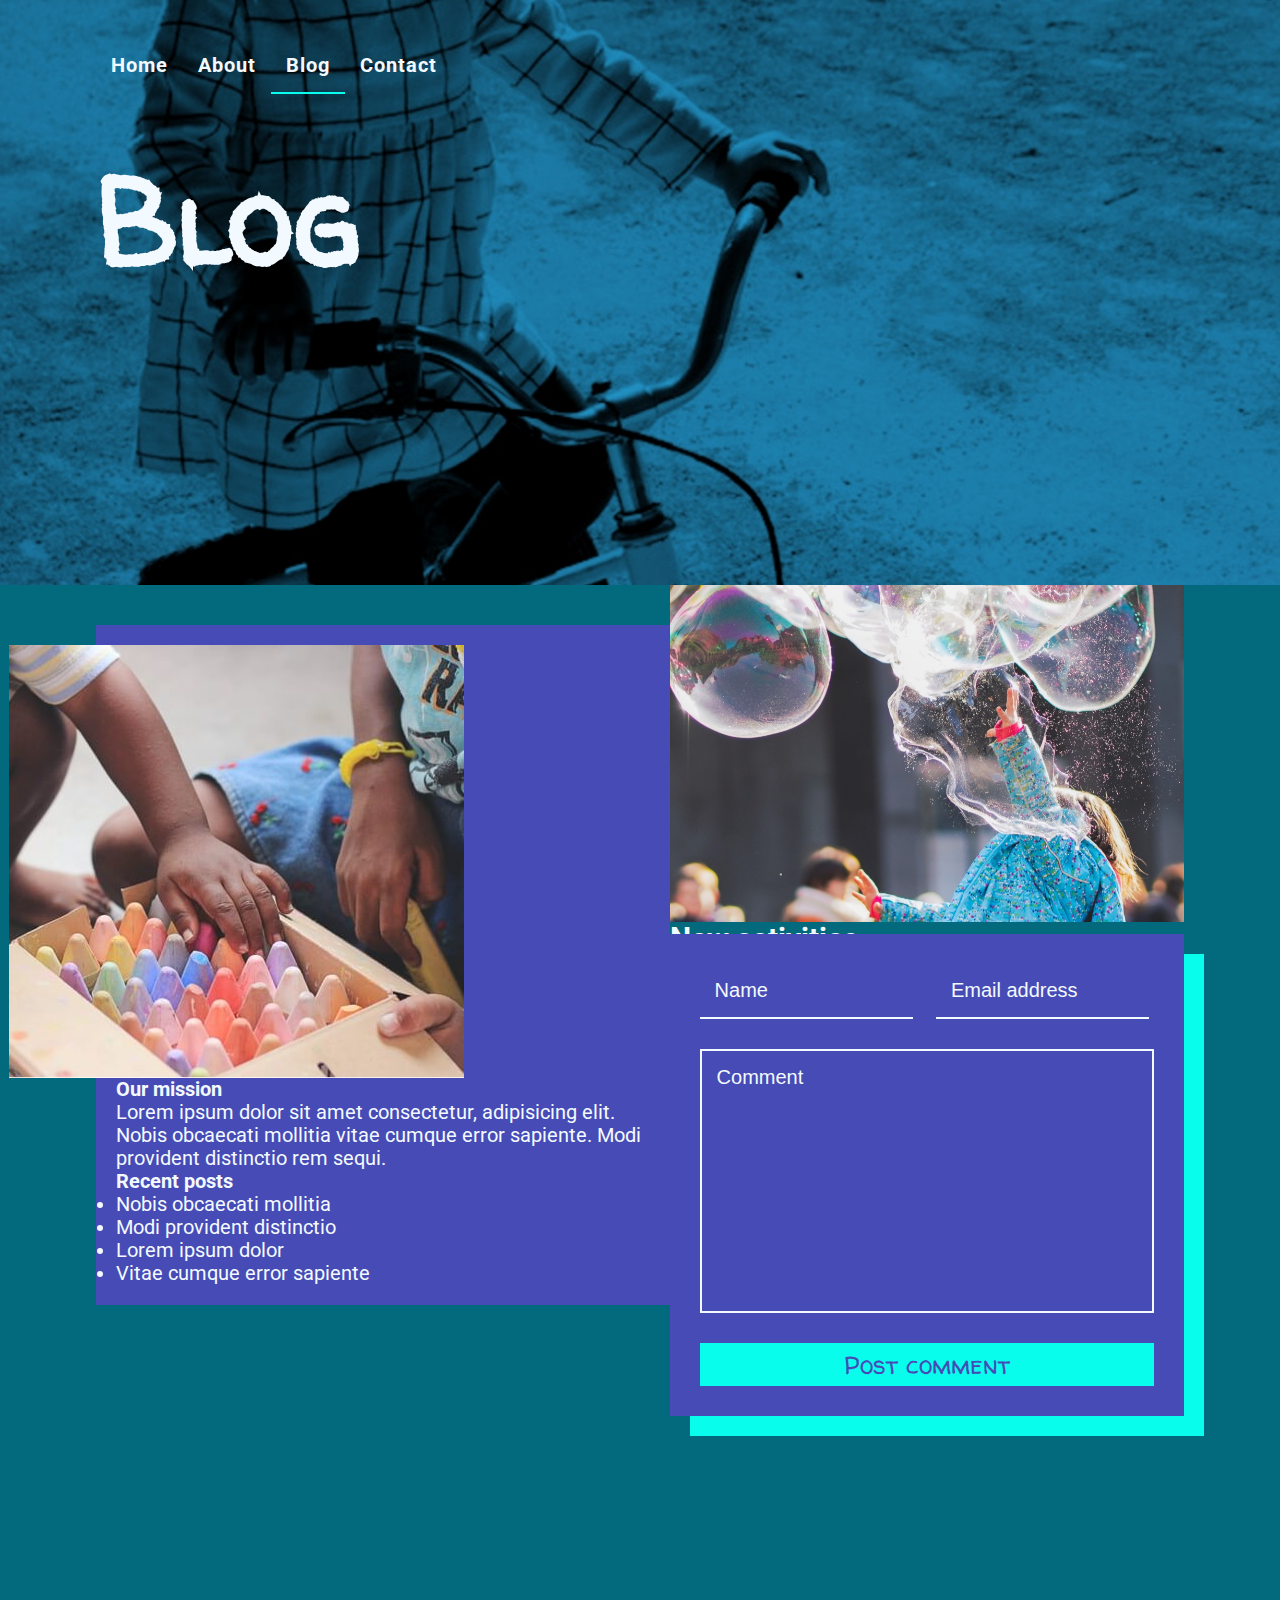
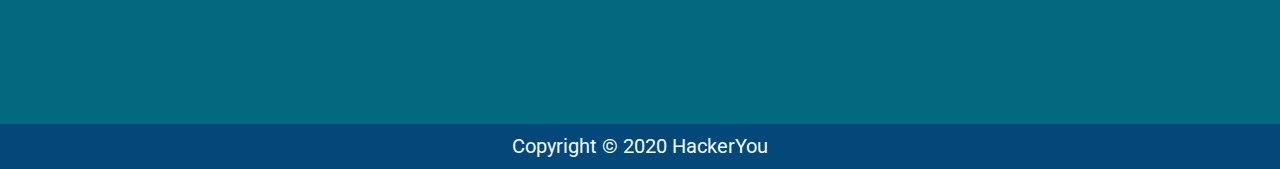
==== blog.html @ f638fd3a "first commit" ====
<!DOCTYPE html>
<html lang="en">
<head>
    <meta charset="UTF-8">
    <meta name="viewport" content="width=device-width, initial-scale=1.0">
        <!-- link to favicon -->
        <link type="image/png" href="assets/apple-touch-icon.png" rel="icon">
        <title>FunPlace-Blog</title>
        <!-- link to google fonts -->
        <link href="https://fonts.googleapis.com/css2?family=Roboto:wght@400;700&family=Walter+Turncoat&display=swap" rel="stylesheet">
        <!-- link to stylesheet -->
        <link rel="stylesheet" href="styles/style.css">
</head>
<body> 
    <header id="blog" class="blog">
        <div class="wrapper">
            <!-- As the pictures are not relevant to the content, I used background-image property instead of images coded in html for styling purposes. However, as there are no alt tags, I included img role and aria label for accessibility compliance -->
            <span role="img" aria-label="A person riding a bicycle"></span>
            <nav>
                <!--The label for the mobile hamburger menu. When toggle is clicked, the browser (un)checks the associated checkbox-->
                <label for="toggle"><i class="fa fa-bars"></i></label>
                <input type="checkbox" id="toggle" name="toggle"/>
                <ul class="top-ul">
                    <li><a href="index.html">Home</a></li>
                    <li><a href="#about">About</a></li>
                    <li><a href="#blog" class="selected">Blog</a></li>
                    <li><a href="contact.html">Contact</a></li>
                </ul>
            </nav>
            <h1>Blog</h1>
        </div>
    </header>
    <main class="blog">
        <div class="wrapper">
            <section class="blog-section">
                <div class="side-subsection">
                    <img src="./assets/blog-side-image.jpg" alt="Crayons">
                    <h4>Our mission</h4>
                    <p>Lorem ipsum dolor sit amet consectetur, adipisicing elit. Nobis obcaecati mollitia vitae cumque error sapiente. Modi provident distinctio rem sequi.</p>
                    <h4>Recent posts</h4>
                    <ul>
                        <li>Nobis obcaecati mollitia</li>
                        <li>Modi provident distinctio</li>
                        <li>Lorem ipsum dolor </li>
                        <li>Vitae cumque error sapiente</li>
                    </ul>
                </div>
                <div class="main-subsection">
                    <div>
                        <img src="./assets/blog-post-imag.jpg" alt="Soap bubbles">
                        <h2>New activities</h2>
                        <p>Lorem ipsum dolor sit amet consectetur adipisicing elit. Ducimus illo maxime atque eligendi consequatur aut modi esse illum quidem nemo.</p>
                    </div>
                    <h2>Comments:</h2>
                    <div class="comment">
                        <img src="./assets/comment-1.jpg" alt="A picture of a woman wearing glasses">
                    </div>
                    <div class="comment">
                        <img src="./assets/comment-2.jpg" alt="A picture of a woman wearing glasses">
                    </div>
                    <form action="#" class="blog">
                        <label for="name"></label>
                        <input type="text" id="name" name="name" placeholder="Name">
                        <label for="email"></label>
                        <input type="email" id="email" name="email" placeholder="Email address">
                        <textarea name="" id="" cols="30" rows="10" placeholder="Comment"></textarea>
                        <button type="submit">Post comment</button>
                    </form>
                </div>
            </section>
        </div>
    </main>
    <footer class="blog">
        <div class="wrapper">
            <p>Copyright © 2020 HackerYou</p>
        </div>
    </footer>
</body>
</html>
---- styles/style.css ----
html {
  line-height: 1.15;
  -ms-text-size-adjust: 100%;
  -webkit-text-size-adjust: 100%;
}

body {
  margin: 0;
}

article, aside, footer, header, nav, section {
  display: block;
}

h1 {
  font-size: 2em;
  margin: .67em 0;
}

figcaption, figure, main {
  display: block;
}

figure {
  margin: 1em 40px;
}

hr {
  -webkit-box-sizing: content-box;
          box-sizing: content-box;
  height: 0;
  overflow: visible;
}

pre {
  font-family: monospace,monospace;
  font-size: 1em;
}

a {
  background-color: transparent;
  -webkit-text-decoration-skip: objects;
}

abbr[title] {
  border-bottom: none;
  text-decoration: underline;
  -webkit-text-decoration: underline dotted;
          text-decoration: underline dotted;
}

b, strong {
  font-weight: inherit;
}

b, strong {
  font-weight: bolder;
}

code, kbd, samp {
  font-family: monospace,monospace;
  font-size: 1em;
}

dfn {
  font-style: italic;
}

mark {
  background-color: #ff0;
  color: #000;
}

small {
  font-size: 80%;
}

sub, sup {
  font-size: 75%;
  line-height: 0;
  position: relative;
  vertical-align: baseline;
}

sub {
  bottom: -.25em;
}

sup {
  top: -.5em;
}

audio, video {
  display: inline-block;
}

audio:not([controls]) {
  display: none;
  height: 0;
}

img {
  border-style: none;
}

svg:not(:root) {
  overflow: hidden;
}

button, input, optgroup, select, textarea {
  font-family: sans-serif;
  font-size: 100%;
  line-height: 1.15;
  margin: 0;
}

button, input {
  overflow: visible;
}

button, select {
  text-transform: none;
}

button, html [type=button], [type=reset], [type=submit] {
  -webkit-appearance: button;
}

button::-moz-focus-inner, [type=button]::-moz-focus-inner, [type=reset]::-moz-focus-inner, [type=submit]::-moz-focus-inner {
  border-style: none;
  padding: 0;
}

button:-moz-focusring, [type=button]:-moz-focusring, [type=reset]:-moz-focusring, [type=submit]:-moz-focusring {
  outline: 1px dotted ButtonText;
}

fieldset {
  padding: .35em .75em .625em;
}

legend {
  -webkit-box-sizing: border-box;
          box-sizing: border-box;
  color: inherit;
  display: table;
  max-width: 100%;
  padding: 0;
  white-space: normal;
}

progress {
  display: inline-block;
  vertical-align: baseline;
}

textarea {
  overflow: auto;
}

[type=checkbox], [type=radio] {
  -webkit-box-sizing: border-box;
          box-sizing: border-box;
  padding: 0;
}

[type=number]::-webkit-inner-spin-button, [type=number]::-webkit-outer-spin-button {
  height: auto;
}

[type=search] {
  -webkit-appearance: textfield;
  outline-offset: -2px;
}

[type=search]::-webkit-search-cancel-button, [type=search]::-webkit-search-decoration {
  -webkit-appearance: none;
}

::-webkit-file-upload-button {
  -webkit-appearance: button;
  font: inherit;
}

details, menu {
  display: block;
}

summary {
  display: list-item;
}

canvas {
  display: inline-block;
}

template {
  display: none;
}

[hidden] {
  display: none;
}

html {
  line-height: 1.15;
  -ms-text-size-adjust: 100%;
  -webkit-text-size-adjust: 100%;
}

body {
  margin: 0;
}

article, aside, footer, header, nav, section {
  display: block;
}

h1 {
  font-size: 2em;
  margin: .67em 0;
}

figcaption, figure, main {
  display: block;
}

figure {
  margin: 1em 40px;
}

hr {
  -webkit-box-sizing: content-box;
          box-sizing: content-box;
  height: 0;
  overflow: visible;
}

pre {
  font-family: monospace,monospace;
  font-size: 1em;
}

a {
  background-color: transparent;
  -webkit-text-decoration-skip: objects;
}

abbr[title] {
  border-bottom: none;
  text-decoration: underline;
  -webkit-text-decoration: underline dotted;
          text-decoration: underline dotted;
}

b, strong {
  font-weight: inherit;
}

b, strong {
  font-weight: bolder;
}

code, kbd, samp {
  font-family: monospace,monospace;
  font-size: 1em;
}

dfn {
  font-style: italic;
}

mark {
  background-color: #ff0;
  color: #000;
}

small {
  font-size: 80%;
}

sub, sup {
  font-size: 75%;
  line-height: 0;
  position: relative;
  vertical-align: baseline;
}

sub {
  bottom: -.25em;
}

sup {
  top: -.5em;
}

audio, video {
  display: inline-block;
}

audio:not([controls]) {
  display: none;
  height: 0;
}

img {
  border-style: none;
}

svg:not(:root) {
  overflow: hidden;
}

button, input, optgroup, select, textarea {
  font-family: sans-serif;
  font-size: 100%;
  line-height: 1.15;
  margin: 0;
}

button, input {
  overflow: visible;
}

button, select {
  text-transform: none;
}

button, html [type=button], [type=reset], [type=submit] {
  -webkit-appearance: button;
}

button::-moz-focus-inner, [type=button]::-moz-focus-inner, [type=reset]::-moz-focus-inner, [type=submit]::-moz-focus-inner {
  border-style: none;
  padding: 0;
}

button:-moz-focusring, [type=button]:-moz-focusring, [type=reset]:-moz-focusring, [type=submit]:-moz-focusring {
  outline: 1px dotted ButtonText;
}

fieldset {
  padding: .35em .75em .625em;
}

legend {
  -webkit-box-sizing: border-box;
          box-sizing: border-box;
  color: inherit;
  display: table;
  max-width: 100%;
  padding: 0;
  white-space: normal;
}

progress {
  display: inline-block;
  vertical-align: baseline;
}

textarea {
  overflow: auto;
}

[type=checkbox], [type=radio] {
  -webkit-box-sizing: border-box;
          box-sizing: border-box;
  padding: 0;
}

[type=number]::-webkit-inner-spin-button, [type=number]::-webkit-outer-spin-button {
  height: auto;
}

[type=search] {
  -webkit-appearance: textfield;
  outline-offset: -2px;
}

[type=search]::-webkit-search-cancel-button, [type=search]::-webkit-search-decoration {
  -webkit-appearance: none;
}

::-webkit-file-upload-button {
  -webkit-appearance: button;
  font: inherit;
}

details, menu {
  display: block;
}

summary {
  display: list-item;
}

canvas {
  display: inline-block;
}

template {
  display: none;
}

[hidden] {
  display: none;
}

html {
  line-height: 1.15;
  -ms-text-size-adjust: 100%;
  -webkit-text-size-adjust: 100%;
}

body {
  margin: 0;
}

article, aside, footer, header, nav, section {
  display: block;
}

h1 {
  font-size: 2em;
  margin: .67em 0;
}

figcaption, figure, main {
  display: block;
}

figure {
  margin: 1em 40px;
}

hr {
  -webkit-box-sizing: content-box;
          box-sizing: content-box;
  height: 0;
  overflow: visible;
}

pre {
  font-family: monospace,monospace;
  font-size: 1em;
}

a {
  background-color: transparent;
  -webkit-text-decoration-skip: objects;
}

abbr[title] {
  border-bottom: none;
  text-decoration: underline;
  -webkit-text-decoration: underline dotted;
          text-decoration: underline dotted;
}

b, strong {
  font-weight: inherit;
}

b, strong {
  font-weight: bolder;
}

code, kbd, samp {
  font-family: monospace,monospace;
  font-size: 1em;
}

dfn {
  font-style: italic;
}

mark {
  background-color: #ff0;
  color: #000;
}

small {
  font-size: 80%;
}

sub, sup {
  font-size: 75%;
  line-height: 0;
  position: relative;
  vertical-align: baseline;
}

sub {
  bottom: -.25em;
}

sup {
  top: -.5em;
}

audio, video {
  display: inline-block;
}

audio:not([controls]) {
  display: none;
  height: 0;
}

img {
  border-style: none;
}

svg:not(:root) {
  overflow: hidden;
}

button, input, optgroup, select, textarea {
  font-family: sans-serif;
  font-size: 100%;
  line-height: 1.15;
  margin: 0;
}

button, input {
  overflow: visible;
}

button, select {
  text-transform: none;
}

button, html [type=button], [type=reset], [type=submit] {
  -webkit-appearance: button;
}

button::-moz-focus-inner, [type=button]::-moz-focus-inner, [type=reset]::-moz-focus-inner, [type=submit]::-moz-focus-inner {
  border-style: none;
  padding: 0;
}

button:-moz-focusring, [type=button]:-moz-focusring, [type=reset]:-moz-focusring, [type=submit]:-moz-focusring {
  outline: 1px dotted ButtonText;
}

fieldset {
  padding: .35em .75em .625em;
}

legend {
  -webkit-box-sizing: border-box;
          box-sizing: border-box;
  color: inherit;
  display: table;
  max-width: 100%;
  padding: 0;
  white-space: normal;
}

progress {
  display: inline-block;
  vertical-align: baseline;
}

textarea {
  overflow: auto;
}

[type=checkbox], [type=radio] {
  -webkit-box-sizing: border-box;
          box-sizing: border-box;
  padding: 0;
}

[type=number]::-webkit-inner-spin-button, [type=number]::-webkit-outer-spin-button {
  height: auto;
}

[type=search] {
  -webkit-appearance: textfield;
  outline-offset: -2px;
}

[type=search]::-webkit-search-cancel-button, [type=search]::-webkit-search-decoration {
  -webkit-appearance: none;
}

::-webkit-file-upload-button {
  -webkit-appearance: button;
  font: inherit;
}

details, menu {
  display: block;
}

summary {
  display: list-item;
}

canvas {
  display: inline-block;
}

template {
  display: none;
}

[hidden] {
  display: none;
}

html {
  line-height: 1.15;
  -ms-text-size-adjust: 100%;
  -webkit-text-size-adjust: 100%;
}

body {
  margin: 0;
}

article, aside, footer, header, nav, section {
  display: block;
}

h1 {
  font-size: 2em;
  margin: .67em 0;
}

figcaption, figure, main {
  display: block;
}

figure {
  margin: 1em 40px;
}

hr {
  -webkit-box-sizing: content-box;
          box-sizing: content-box;
  height: 0;
  overflow: visible;
}

pre {
  font-family: monospace,monospace;
  font-size: 1em;
}

a {
  background-color: transparent;
  -webkit-text-decoration-skip: objects;
}

abbr[title] {
  border-bottom: none;
  text-decoration: underline;
  -webkit-text-decoration: underline dotted;
          text-decoration: underline dotted;
}

b, strong {
  font-weight: inherit;
}

b, strong {
  font-weight: bolder;
}

code, kbd, samp {
  font-family: monospace,monospace;
  font-size: 1em;
}

dfn {
  font-style: italic;
}

mark {
  background-color: #ff0;
  color: #000;
}

small {
  font-size: 80%;
}

sub, sup {
  font-size: 75%;
  line-height: 0;
  position: relative;
  vertical-align: baseline;
}

sub {
  bottom: -.25em;
}

sup {
  top: -.5em;
}

audio, video {
  display: inline-block;
}

audio:not([controls]) {
  display: none;
  height: 0;
}

img {
  border-style: none;
}

svg:not(:root) {
  overflow: hidden;
}

button, input, optgroup, select, textarea {
  font-family: sans-serif;
  font-size: 100%;
  line-height: 1.15;
  margin: 0;
}

button, input {
  overflow: visible;
}

button, select {
  text-transform: none;
}

button, html [type=button], [type=reset], [type=submit] {
  -webkit-appearance: button;
}

button::-moz-focus-inner, [type=button]::-moz-focus-inner, [type=reset]::-moz-focus-inner, [type=submit]::-moz-focus-inner {
  border-style: none;
  padding: 0;
}

button:-moz-focusring, [type=button]:-moz-focusring, [type=reset]:-moz-focusring, [type=submit]:-moz-focusring {
  outline: 1px dotted ButtonText;
}

fieldset {
  padding: .35em .75em .625em;
}

legend {
  -webkit-box-sizing: border-box;
          box-sizing: border-box;
  color: inherit;
  display: table;
  max-width: 100%;
  padding: 0;
  white-space: normal;
}

progress {
  display: inline-block;
  vertical-align: baseline;
}

textarea {
  overflow: auto;
}

[type=checkbox], [type=radio] {
  -webkit-box-sizing: border-box;
          box-sizing: border-box;
  padding: 0;
}

[type=number]::-webkit-inner-spin-button, [type=number]::-webkit-outer-spin-button {
  height: auto;
}

[type=search] {
  -webkit-appearance: textfield;
  outline-offset: -2px;
}

[type=search]::-webkit-search-cancel-button, [type=search]::-webkit-search-decoration {
  -webkit-appearance: none;
}

::-webkit-file-upload-button {
  -webkit-appearance: button;
  font: inherit;
}

details, menu {
  display: block;
}

summary {
  display: list-item;
}

canvas {
  display: inline-block;
}

template {
  display: none;
}

[hidden] {
  display: none;
}

.clearfix:after {
  visibility: hidden;
  display: block;
  font-size: 0;
  content: '';
  clear: both;
  height: 0;
}

html {
  -webkit-box-sizing: border-box;
  box-sizing: border-box;
}

*, *:before, *:after {
  -webkit-box-sizing: inherit;
          box-sizing: inherit;
}

.sr-only {
  position: absolute;
  width: 1px;
  height: 1px;
  margin: -1px;
  border: 0;
  padding: 0;
  white-space: nowrap;
  -webkit-clip-path: inset(100%);
          clip-path: inset(100%);
  clip: rect(0 0 0 0);
  overflow: hidden;
}

html {
  font-size: 62.5%;
}

/* stripping styles */
body,
ul,
h1,
h2,
h3,
h4,
h5,
p {
  margin: 0;
  padding: 0;
}

ul {
  list-style: none;
}

a {
  text-decoration: none;
}

img {
  max-width: 100%;
  display: block;
}

/* wrapper styles */
.wrapper {
  max-width: 1600px;
  width: 85%;
  margin: 0 auto;
}

/* body styles */
body {
  color: #f3faff;
  font-family: "Roboto", sans-serif;
  font-size: 2rem;
  min-width: 320px;
  margin: 0 auto;
}

/* main styles (background color) */
main {
  background-color: #03697c;
  color: #f3faff;
}

/* button styles */
button {
  background-color: #08fded;
  color: #474bb5;
  font-size: 25.4px;
  font-size: 2.54rem;
  line-height: 41.6px;
  font-weight: regular;
  font-family: "Walter Turncoat", cursive;
  text-align: center;
  display: inline-block;
  border: none;
}

button:hover, button:focus {
  background-color: #f3faff;
  color: #03697c;
}

@media (max-width: 900px) {
  html {
    font-size: 60%;
  }
}

@media (max-width: 768px) {
  html {
    font-size: 56.25%;
  }
  .wrapper {
    width: 90%;
  }
}

/* info-section styles */
.info-section {
  padding-top: 10vh;
  display: -webkit-box;
  display: -ms-flexbox;
  display: flex;
  -ms-flex-wrap: wrap;
      flex-wrap: wrap;
  height: -webkit-fit-content;
  height: -moz-fit-content;
  height: fit-content;
}

.box-one {
  display: -webkit-box;
  display: -ms-flexbox;
  display: flex;
  width: 50%;
  padding-bottom: 10px;
}

.box-one h2 {
  margin-bottom: 5px;
  font-size: 45px;
  font-size: 4.5rem;
  line-height: 99.8px;
  font-weight: regular;
  font-family: "Walter Turncoat", cursive;
}

.box-one div:first-child {
  width: 5rem;
  height: 5rem;
  background-color: #08fded;
  display: -webkit-box;
  display: -ms-flexbox;
  display: flex;
  -webkit-box-pack: center;
      -ms-flex-pack: center;
          justify-content: center;
  -webkit-box-align: center;
      -ms-flex-align: center;
          align-items: center;
  border-radius: 50%;
  margin: 30px 15px;
  -webkit-box-flex: 1;
      -ms-flex: 1 0 auto;
          flex: 1 0 auto;
}

.info-section i {
  color: #474bb5;
  font-size: 3.5rem;
}

/* offers-section styles */
.offers-section {
  display: -webkit-box;
  display: -ms-flexbox;
  display: flex;
  -ms-flex-wrap: wrap;
      flex-wrap: wrap;
}

.box-two img {
  -webkit-box-shadow: 20px 20px #08fded;
          box-shadow: 20px 20px #08fded;
  position: relative;
  left: -5%;
  bottom: 20px;
  width: 50%;
  position: relative;
  height: 100%;
}

.offers-section h3 {
  font-size: 40px;
  font-size: 4rem;
  line-height: 58px;
  font-weight: regular;
  font-family: "Walter Turncoat", cursive;
  letter-spacing: 1.3px;
}

.offers-section .box-three {
  display: -webkit-box;
  display: -ms-flexbox;
  display: flex;
  -webkit-box-orient: vertical;
  -webkit-box-direction: normal;
      -ms-flex-direction: column;
          flex-direction: column;
  -webkit-box-pack: center;
      -ms-flex-pack: center;
          justify-content: center;
  -webkit-box-align: center;
      -ms-flex-align: center;
          align-items: center;
  width: 100%;
  padding: 50px 20px;
}

/* banner-section styles */
.banner-section {
  background-image: url("../assets/banner.jpg");
  background-repeat: no-repeat;
  background-size: cover;
  background-position: center;
  height: 30vh;
}

/* events-section styles */
.events-section {
  display: -webkit-box;
  display: -ms-flexbox;
  display: flex;
  padding: 50px 0;
  -webkit-box-align: start;
      -ms-flex-align: start;
          align-items: flex-start;
  -webkit-box-pack: justify;
      -ms-flex-pack: justify;
          justify-content: space-between;
  width: calc(100% - 40px);
}

.events-section .box-four:first-of-type {
  -webkit-box-flex: 1;
      -ms-flex: 1 0 45%;
          flex: 1 0 45%;
  margin-left: 20px;
}

.events-section .box-four:last-of-type {
  -webkit-box-flex: 1;
      -ms-flex: 1 0 55%;
          flex: 1 0 55%;
  padding-left: 20px;
}

.events-section img {
  -webkit-box-shadow: -20px 20px #08fded;
          box-shadow: -20px 20px #08fded;
}

/* gallery-section styles */
.gallery-section {
  padding: 50px 0;
}

.gallery-section img {
  margin: 0 auto;
}

.gallery-section ul {
  display: -webkit-box;
  display: -ms-flexbox;
  display: flex;
  -webkit-box-pack: justify;
      -ms-flex-pack: justify;
          justify-content: space-between;
}

.gallery-section ul li:first-of-type {
  margin-right: 30px;
}

.gallery-section ul li:last-of-type {
  margin-left: 30px;
}

@media (max-width: 900px) {
  .box-one h2 {
    font-size: 35px;
    font-size: 3.5rem;
    line-height: 99.8px;
    font-weight: regular;
    font-family: "Walter Turncoat", cursive;
  }
}

@media (max-width: 768px) {
  /* info-section styles */
  .info-section {
    -webkit-box-orient: vertical;
    -webkit-box-direction: normal;
        -ms-flex-direction: column;
            flex-direction: column;
  }
  .box-one {
    width: 100%;
  }
  /* offers-section styles */
  .box-two,
  .box-three {
    display: -webkit-box;
    display: -ms-flexbox;
    display: flex;
    -webkit-box-orient: vertical;
    -webkit-box-direction: normal;
        -ms-flex-direction: column;
            flex-direction: column;
    -webkit-box-pack: center;
        -ms-flex-pack: center;
            justify-content: center;
    text-align: center;
    -webkit-box-align: center;
        -ms-flex-align: center;
            align-items: center;
    width: 100%;
    padding: 50px 20px;
    margin: 0 auto;
    -ms-flex-item-align: center;
        align-self: center;
  }
  /* events-section styles */
  .events-section {
    -webkit-box-orient: vertical;
    -webkit-box-direction: reverse;
        -ms-flex-direction: column-reverse;
            flex-direction: column-reverse;
  }
  .events-section .box-four:last-of-type {
    padding-left: 0;
  }
  .events-section .box-four {
    margin: 0;
    -webkit-box-flex: 1;
        -ms-flex: 1 0 auto;
            flex: 1 0 auto;
    text-align: center;
    -ms-flex-item-align: center;
        -ms-grid-row-align: center;
        align-self: center;
  }
}

@media (max-width: 480px) {
  /* gallery-section styles */
  .gallery-section {
    margin: 0 auto;
  }
  .gallery-section ul {
    -webkit-box-orient: vertical;
    -webkit-box-direction: normal;
        -ms-flex-direction: column;
            flex-direction: column;
  }
  .gallery-section ul li {
    width: 100%;
  }
  .gallery-section ul li:first-of-type {
    margin-right: 0;
    margin-bottom: 30px;
  }
  .gallery-section ul li:last-of-type {
    margin-left: 0;
    margin-top: 30px;
  }
}

/* header styles */
header.home {
  background-image: url("../assets/home-header.jpg");
  position: relative;
}

.header-picture {
  display: -webkit-box;
  display: -ms-flexbox;
  display: flex;
  position: absolute;
  width: 92.5%;
  right: 0;
  bottom: -10vh;
}

.header-picture h1 {
  -webkit-box-flex: 0;
      -ms-flex-positive: 0;
          flex-grow: 0;
  padding-right: 30px;
  -ms-flex-item-align: center;
      -ms-grid-row-align: center;
      align-self: center;
  -ms-flex-negative: 0;
      flex-shrink: 0;
  -ms-flex-preferred-size: 50%;
      flex-basis: 50%;
}

.header-picture img {
  -webkit-box-flex: 2;
      -ms-flex-positive: 2;
          flex-grow: 2;
  -ms-flex-negative: 1;
      flex-shrink: 1;
}

header {
  background-repeat: no-repeat;
  background-size: cover;
  height: 65vh;
  padding-top: 4%;
}

header nav ul {
  display: -webkit-box;
  display: -ms-flexbox;
  display: flex;
  -webkit-box-orient: horizontal;
  -webkit-box-direction: normal;
      -ms-flex-flow: row;
          flex-flow: row;
  -webkit-box-pack: start;
      -ms-flex-pack: start;
          justify-content: flex-start;
  -webkit-box-align: center;
      -ms-flex-align: center;
          align-items: center;
  -ms-flex-line-pack: center;
      align-content: center;
  letter-spacing: 1px;
}

header nav ul a {
  padding: 15px;
  color: #f3faff;
  font-size: 20px;
  font-size: 2rem;
  line-height: 29px;
  font-weight: bold;
  font-family: "Roboto", sans-serif;
}

header nav ul a:hover, header nav ul a:focus {
  color: #08fded;
  border-bottom: 2px solid #08fded;
  cursor: pointer;
}

a {
  position: relative;
}

a:hover::after {
  width: 10px;
  height: 1px;
  position: absolute;
  top: 60px;
  right: 0;
  color: white;
  content: "hey";
}

h1 {
  font-size: 121.2px;
  font-size: 12.12rem;
  line-height: 99.8px;
  font-weight: regular;
  font-family: "Walter Turncoat", cursive;
}

/* nav styles */
header .selected {
  border-bottom: 2px solid #08fded;
}

header .selected:hover {
  cursor: default;
  color: #f3faff;
}

header.home li:first-child a {
  border-bottom: 2px solid #08fded;
}

header.blog li:nth-child(3) a {
  border-bottom: 2px solid #08fded;
}

header.contact li:last-child a {
  border-bottom: 2px solid #08fded;
}

header input[type="checkbox"] {
  display: none;
  /* hiding the input */
}

/* positioning the hamburger menu */
header label[for="toggle"] {
  display: none;
  z-index: 10;
  color: #f3faff;
  text-align: right;
  font-size: 4.5rem;
}

@media (max-width: 900px) {
  h1 {
    font-size: 110px;
    font-size: 11rem;
    line-height: 99.8px;
    font-weight: regular;
    font-family: "Walter Turncoat", cursive;
  }
}

@media (max-width: 768px) {
  h1 {
    font-size: 80px;
    font-size: 8rem;
    line-height: 85px;
    font-weight: regular;
    font-family: "Walter Turncoat", cursive;
  }
  .header-picture {
    -webkit-box-orient: vertical;
    -webkit-box-direction: normal;
        -ms-flex-direction: column;
            flex-direction: column;
  }
}

@media (max-width: 480px) {
  h1 {
    font-size: 50px;
    font-size: 5rem;
    line-height: 85px;
    font-weight: regular;
    font-family: "Walter Turncoat", cursive;
  }
  header label[for="toggle"] {
    display: block;
  }
  .top-ul {
    position: absolute;
    background-color: #474bb5;
    -webkit-box-orient: vertical;
    -webkit-box-direction: normal;
        -ms-flex-direction: column;
            flex-direction: column;
    z-index: 10;
    width: 40%;
    right: -40%;
    top: 14%;
    -webkit-transition: all 0.2s;
    transition: all 0.2s;
    display: none;
  }
  .top-ul li {
    border-bottom: 1px solid #08fded;
    text-align: center;
    width: 100%;
    padding: 20px;
  }
  input[type=checkbox]:checked + .top-ul {
    right: 0;
    display: block;
  }
  header.home img {
    width: 100%;
    top: 100%;
  }
}

/* header styles */
header.blog {
  background-image: url("../assets/blog-header.jpg");
}

header.blog h1 {
  margin-top: 10vh;
}

/* main styles */
.blog-section {
  display: -webkit-box;
  display: -ms-flexbox;
  display: flex;
}

.side-subsection {
  background-color: #474bb5;
  margin-top: 40px;
  text-align: left;
  height: -webkit-fit-content;
  height: -moz-fit-content;
  height: fit-content;
  padding: 20px;
}

.side-subsection ul {
  list-style-type: disc;
}

.side-subsection img {
  position: relative;
  left: -20%;
  top: 0;
}

@media (max-width: 768px) {
  /* main styles */
  .blog-section {
    -webkit-box-orient: vertical;
    -webkit-box-direction: normal;
        -ms-flex-direction: column;
            flex-direction: column;
    height: auto;
    -webkit-box-align: center;
        -ms-flex-align: center;
            align-items: center;
    text-align: center;
  }
  .side-subsection img {
    position: static;
  }
}

/* header styles */
header.contact {
  background-image: url("../assets/contact-header.jpg");
  height: 50vh;
}

header.contact h1 {
  margin-top: 10vh;
}

/* form-section styles */
.form-section {
  display: -webkit-box;
  display: -ms-flexbox;
  display: flex;
  -webkit-box-orient: horizontal;
  -webkit-box-direction: reverse;
      -ms-flex-direction: row-reverse;
          flex-direction: row-reverse;
  height: 45vh;
  font-size: 20px;
  font-size: 2rem;
  line-height: 28px;
  font-weight: regular;
  font-family: "Roboto", sans-serif;
  color: #f3faff;
}

.form-section ul {
  display: -webkit-box;
  display: -ms-flexbox;
  display: flex;
  -webkit-box-orient: horizontal;
  -webkit-box-direction: normal;
      -ms-flex-flow: row no-wrap;
          flex-flow: row no-wrap;
  -webkit-box-pack: start;
      -ms-flex-pack: start;
          justify-content: flex-start;
  -webkit-box-align: center;
      -ms-flex-align: center;
          align-items: center;
  -ms-flex-line-pack: center;
      align-content: center;
}

.form-section ul a {
  padding: 10px;
  color: #f3faff;
}

.form-section ul a:hover {
  color: #08fded;
}

/* contact-subsection styles */
.contact-subsection {
  padding: 50px 10px 30px 0;
  width: 40%;
}

.contact-subsection p:first-of-type {
  padding: 10px 0 25px 0;
}

/* form styles */
input[type="text"],
input[type="email"] {
  color: #f3faff;
  margin: 0;
  width: 47%;
  display: block;
  background-color: transparent;
  border: none;
  border-bottom: 2px solid #f3faff;
  padding: 15px;
}

input[type="text"]::-webkit-input-placeholder,
input[type="email"]::-webkit-input-placeholder {
  color: #f3faff;
  opacity: 1;
}

input[type="text"]:-ms-input-placeholder,
input[type="email"]:-ms-input-placeholder {
  color: #f3faff;
  opacity: 1;
}

input[type="text"]::-ms-input-placeholder,
input[type="email"]::-ms-input-placeholder {
  color: #f3faff;
  opacity: 1;
}

input[type="text"]::placeholder,
input[type="email"]::placeholder {
  color: #f3faff;
  opacity: 1;
}

input[type="text"] {
  margin-right: 5%;
}

form {
  background-color: #474bb5;
  -webkit-box-shadow: 20px 20px 0px 0px #08fded;
          box-shadow: 20px 20px 0px 0px #08fded;
  position: relative;
  bottom: 27%;
  display: -webkit-box;
  display: -ms-flexbox;
  display: flex;
  -ms-flex-wrap: wrap;
      flex-wrap: wrap;
  margin-right: 20px;
  right: 0;
  height: -webkit-fit-content;
  height: -moz-fit-content;
  height: fit-content;
  width: 100%;
  padding: 30px;
}

form button {
  width: 100%;
}

textarea {
  color: #f3faff;
  display: block;
  width: 100%;
  background-color: transparent;
  border: 2px solid #f3faff;
  resize: none;
  margin: 30px 0;
  padding: 15px;
}

textarea::-webkit-input-placeholder {
  color: #f3faff;
  opacity: 1;
}

textarea:-ms-input-placeholder {
  color: #f3faff;
  opacity: 1;
}

textarea::-ms-input-placeholder {
  color: #f3faff;
  opacity: 1;
}

textarea::placeholder {
  color: #f3faff;
  opacity: 1;
}

@media (max-width: 768px) {
  /* form-section styles */
  .form-section {
    -webkit-box-orient: vertical;
    -webkit-box-direction: normal;
        -ms-flex-direction: column;
            flex-direction: column;
    height: auto;
    -webkit-box-align: center;
        -ms-flex-align: center;
            align-items: center;
    text-align: center;
  }
  .form-section ul {
    -webkit-box-pack: center;
        -ms-flex-pack: center;
            justify-content: center;
  }
  /* contact-subsection styles */
  .contact-subsection {
    padding-right: 0;
    width: 100%;
  }
  /* form styles */
  form {
    position: static;
    width: calc(100% - 20px);
  }
}

@media (max-width: 480px) {
  /* header styles */
  header.contact h1 {
    margin-top: 28vh;
  }
  /* form styles */
  form {
    -webkit-box-shadow: none;
            box-shadow: none;
    width: 100%;
    margin: 0;
  }
  input[type="text"] {
    margin-right: 0;
  }
  input[type="text"],
  input[type="email"] {
    width: 100%;
  }
}

/* footer styles */
footer {
  height: 5vh;
  display: -webkit-box;
  display: -ms-flexbox;
  display: flex;
  -webkit-box-orient: horizontal;
  -webkit-box-direction: normal;
      -ms-flex-flow: row no-wrap;
          flex-flow: row no-wrap;
  -webkit-box-pack: center;
      -ms-flex-pack: center;
          justify-content: center;
  -webkit-box-align: center;
      -ms-flex-align: center;
          align-items: center;
  -ms-flex-line-pack: stretch;
      align-content: stretch;
  background-color: #044779;
  color: #f3faff;
  text-align: center;
}
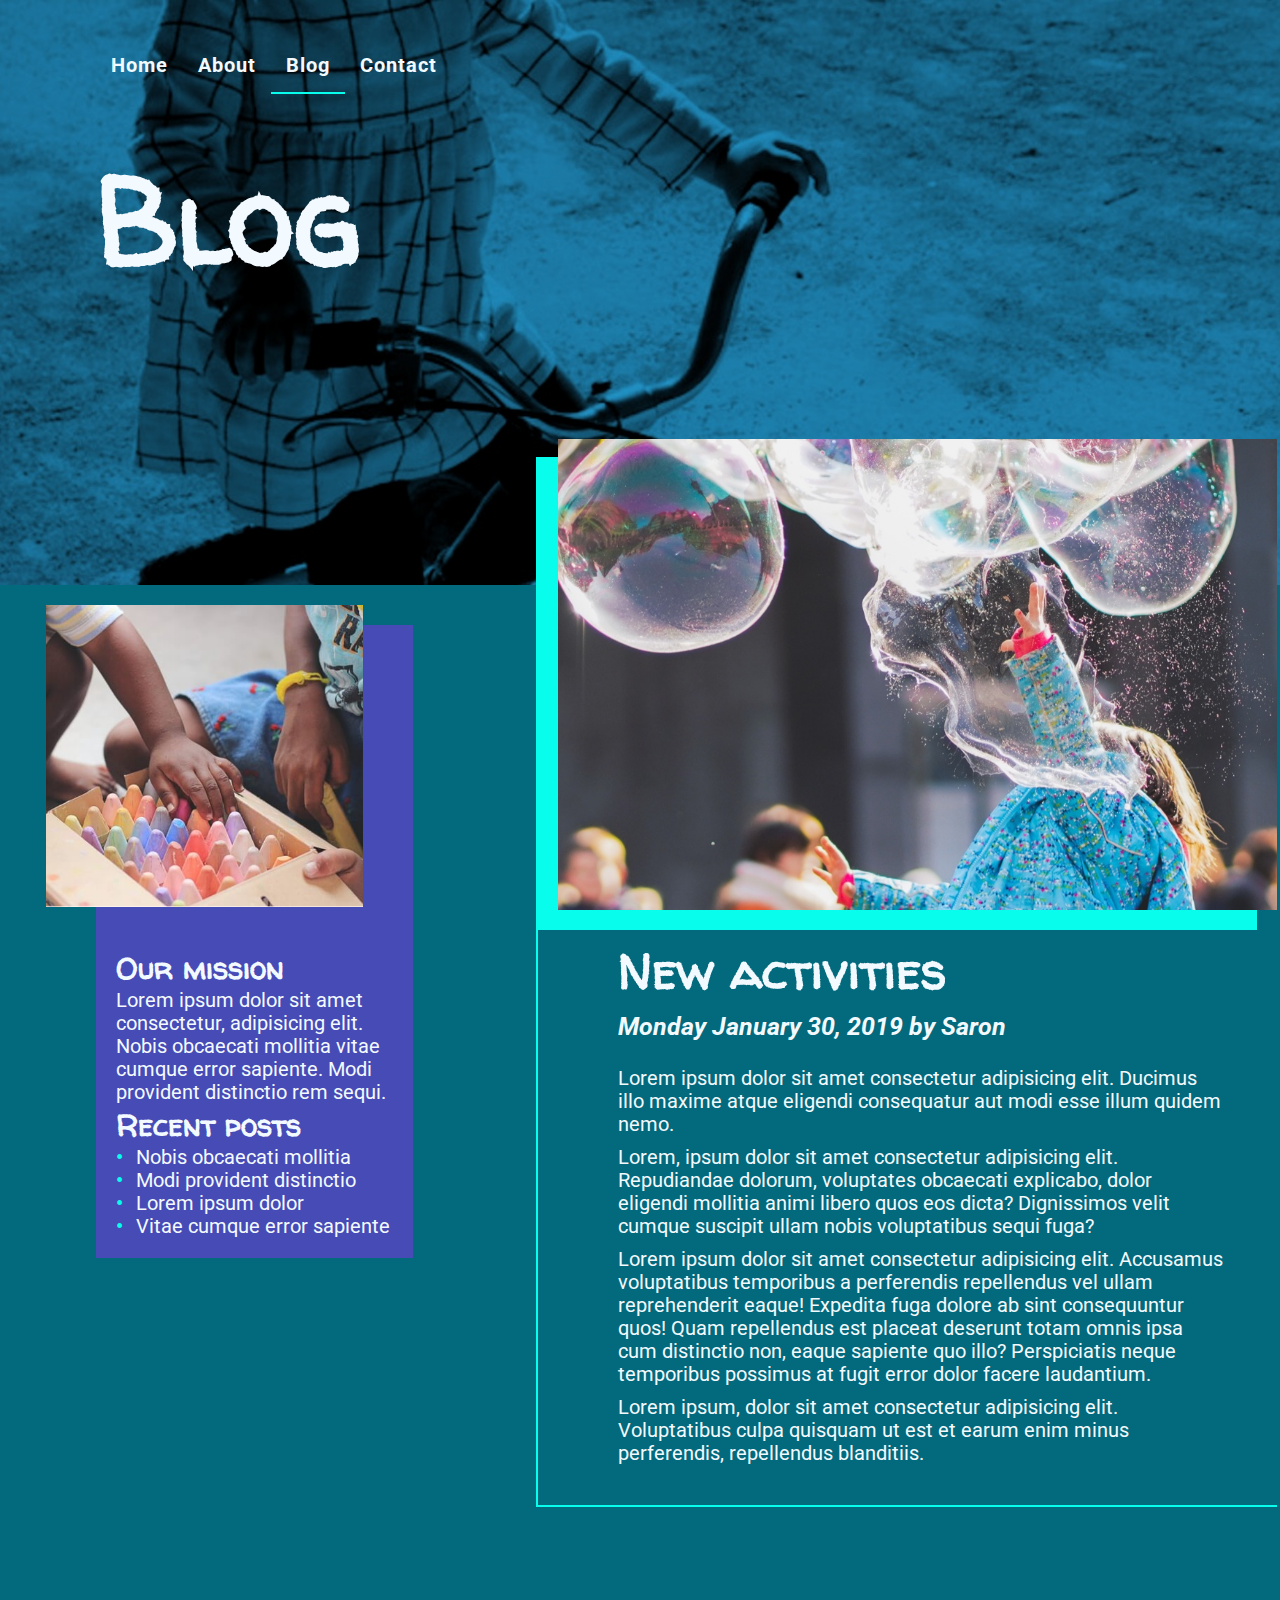
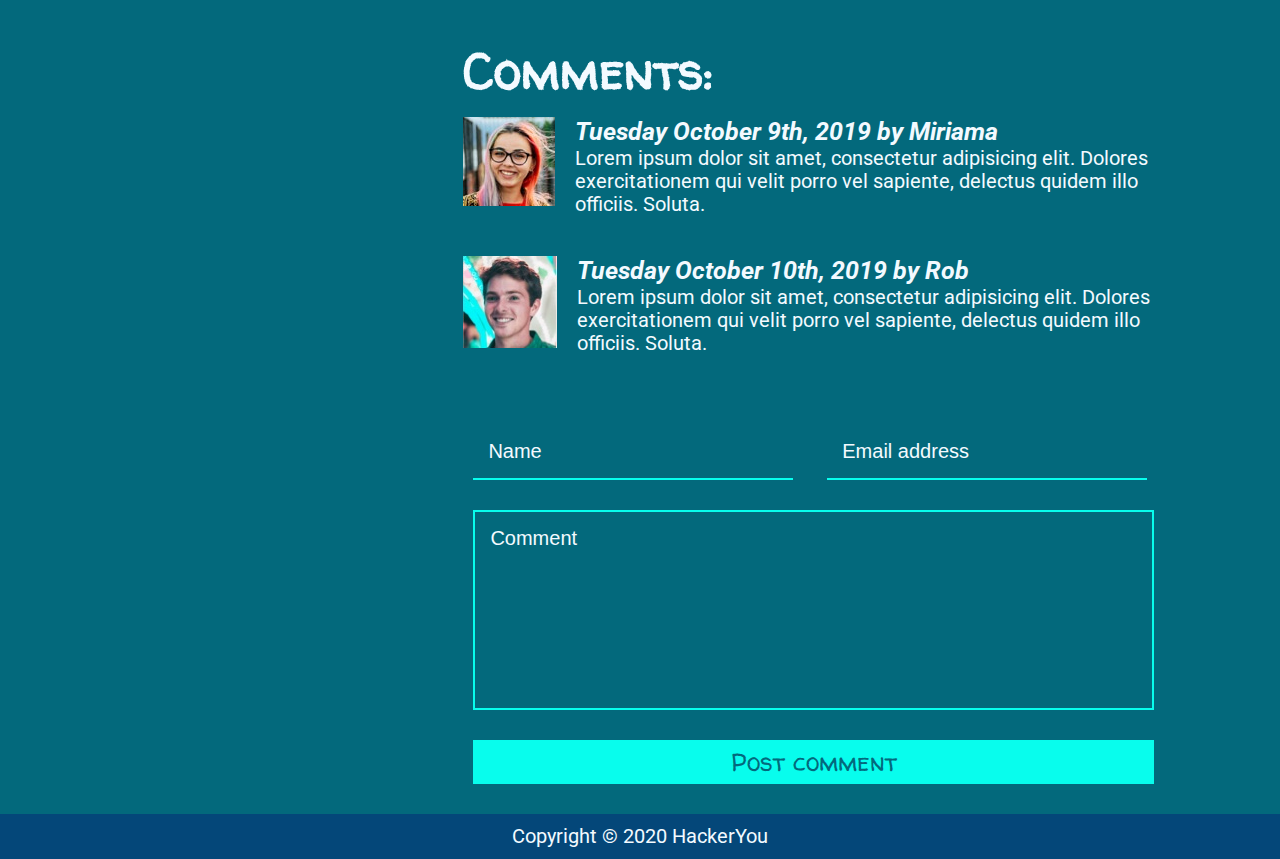
==== commit 47e15d1a: "edited styles" ====
--- a/blog.html
+++ b/blog.html
@@ -14,8 +14,8 @@
 <body> 
     <header id="blog" class="blog">
         <div class="wrapper">
-            <!-- As the pictures are not relevant to the content, I used background-image property instead of images coded in html for styling purposes. However, as there are no alt tags, I included img role and aria label for accessibility compliance -->
-            <span role="img" aria-label="A person riding a bicycle"></span>
+            <!-- As the background image does not have alt tags, I included img role and aria label for accessibility compliance -->
+            <span role="img" aria-label="A child riding a bicycle"></span>
             <nav>
                 <!--The label for the mobile hamburger menu. When toggle is clicked, the browser (un)checks the associated checkbox-->
                 <label for="toggle"><i class="fa fa-bars"></i></label>
@@ -34,29 +34,47 @@
         <div class="wrapper">
             <section class="blog-section">
                 <div class="side-subsection">
-                    <img src="./assets/blog-side-image.jpg" alt="Crayons">
-                    <h4>Our mission</h4>
-                    <p>Lorem ipsum dolor sit amet consectetur, adipisicing elit. Nobis obcaecati mollitia vitae cumque error sapiente. Modi provident distinctio rem sequi.</p>
-                    <h4>Recent posts</h4>
-                    <ul>
-                        <li>Nobis obcaecati mollitia</li>
-                        <li>Modi provident distinctio</li>
-                        <li>Lorem ipsum dolor </li>
-                        <li>Vitae cumque error sapiente</li>
-                    </ul>
+                    <img src="./assets/blog-side-image.jpg" alt="Kids unpacking a box of crayons">
+                    <div class="side-text">
+                        <h4>Our mission</h4>
+                        <p>Lorem ipsum dolor sit amet consectetur, adipisicing elit. Nobis obcaecati mollitia vitae cumque error sapiente. Modi provident distinctio rem sequi.</p>
+                        <h4>Recent posts</h4>
+                        <ul>
+                            <li>Nobis obcaecati mollitia</li>
+                            <li>Modi provident distinctio</li>
+                            <li>Lorem ipsum dolor </li>
+                            <li>Vitae cumque error sapiente</li>
+                        </ul>
+                    </div>
                 </div>
                 <div class="main-subsection">
-                    <div>
+                    <div class="outlined-area">
                         <img src="./assets/blog-post-imag.jpg" alt="Soap bubbles">
-                        <h2>New activities</h2>
-                        <p>Lorem ipsum dolor sit amet consectetur adipisicing elit. Ducimus illo maxime atque eligendi consequatur aut modi esse illum quidem nemo.</p>
+                        <div class="outlined-text">
+                            <h2>New activities</h2>
+                            <h5>Monday January 30, 2019 by Saron</h5>
+                            <p>Lorem ipsum dolor sit amet consectetur adipisicing elit. Ducimus illo maxime atque eligendi consequatur aut modi esse illum quidem nemo.</p>
+                            <p>Lorem, ipsum dolor sit amet consectetur adipisicing elit. Repudiandae dolorum, voluptates obcaecati explicabo, dolor eligendi mollitia animi libero quos eos dicta? Dignissimos velit cumque suscipit ullam nobis voluptatibus sequi fuga?</p>
+                            <p>Lorem ipsum dolor sit amet consectetur adipisicing elit. Accusamus voluptatibus temporibus a perferendis repellendus vel ullam reprehenderit eaque! Expedita fuga dolore ab sint consequuntur quos! Quam repellendus est placeat deserunt totam omnis ipsa cum distinctio non, eaque sapiente quo illo? Perspiciatis neque temporibus possimus at fugit error dolor facere laudantium.</p>
+                            <p>Lorem ipsum, dolor sit amet consectetur adipisicing elit. Voluptatibus culpa quisquam ut est et earum enim minus perferendis, repellendus blanditiis.</p>
+                        </div>
                     </div>
-                    <h2>Comments:</h2>
-                    <div class="comment">
-                        <img src="./assets/comment-1.jpg" alt="A picture of a woman wearing glasses">
-                    </div>
-                    <div class="comment">
-                        <img src="./assets/comment-2.jpg" alt="A picture of a woman wearing glasses">
+                    <div class="comment-subsection">
+                        <h2>Comments:</h2>
+                        <div class="comment">
+                            <img src="./assets/comment-1.jpg" alt="A portrait picture of a woman wearing glasses">
+                            <div class="comment-text">
+                                <h5>Tuesday October 9th, 2019 by Miriama</h5>
+                                <p>Lorem ipsum dolor sit amet, consectetur adipisicing elit. Dolores exercitationem qui velit porro vel sapiente, delectus quidem illo officiis. Soluta.</p>
+                            </div>
+                        </div>
+                        <div class="comment">
+                            <img src="./assets/comment-2.jpg" alt="A portrait picture of a man">
+                            <div class="comment-text">
+                                <h5>Tuesday October 10th, 2019 by Rob</h5>
+                                <p>Lorem ipsum dolor sit amet, consectetur adipisicing elit. Dolores exercitationem qui velit porro vel sapiente, delectus quidem illo officiis. Soluta.</p>
+                            </div>
+                        </div>
                     </div>
                     <form action="#" class="blog">
                         <label for="name"></label>
@@ -72,7 +90,7 @@
     </main>
     <footer class="blog">
         <div class="wrapper">
-            <p>Copyright © 2020 HackerYou</p>
+            <p>Copyright <span>&copy;</span> 2020 HackerYou</p>
         </div>
     </footer>
 </body>
--- a/styles/style.css
+++ b/styles/style.css
@@ -933,305 +933,7 @@
   }
 }
 
-/* info-section styles */
-.info-section {
-  padding-top: 10vh;
-  display: -webkit-box;
-  display: -ms-flexbox;
-  display: flex;
-  -ms-flex-wrap: wrap;
-      flex-wrap: wrap;
-  height: -webkit-fit-content;
-  height: -moz-fit-content;
-  height: fit-content;
-}
-
-.box-one {
-  display: -webkit-box;
-  display: -ms-flexbox;
-  display: flex;
-  width: 50%;
-  padding-bottom: 10px;
-}
-
-.box-one h2 {
-  margin-bottom: 5px;
-  font-size: 45px;
-  font-size: 4.5rem;
-  line-height: 99.8px;
-  font-weight: regular;
-  font-family: "Walter Turncoat", cursive;
-}
-
-.box-one div:first-child {
-  width: 5rem;
-  height: 5rem;
-  background-color: #08fded;
-  display: -webkit-box;
-  display: -ms-flexbox;
-  display: flex;
-  -webkit-box-pack: center;
-      -ms-flex-pack: center;
-          justify-content: center;
-  -webkit-box-align: center;
-      -ms-flex-align: center;
-          align-items: center;
-  border-radius: 50%;
-  margin: 30px 15px;
-  -webkit-box-flex: 1;
-      -ms-flex: 1 0 auto;
-          flex: 1 0 auto;
-}
-
-.info-section i {
-  color: #474bb5;
-  font-size: 3.5rem;
-}
-
-/* offers-section styles */
-.offers-section {
-  display: -webkit-box;
-  display: -ms-flexbox;
-  display: flex;
-  -ms-flex-wrap: wrap;
-      flex-wrap: wrap;
-}
-
-.box-two img {
-  -webkit-box-shadow: 20px 20px #08fded;
-          box-shadow: 20px 20px #08fded;
-  position: relative;
-  left: -5%;
-  bottom: 20px;
-  width: 50%;
-  position: relative;
-  height: 100%;
-}
-
-.offers-section h3 {
-  font-size: 40px;
-  font-size: 4rem;
-  line-height: 58px;
-  font-weight: regular;
-  font-family: "Walter Turncoat", cursive;
-  letter-spacing: 1.3px;
-}
-
-.offers-section .box-three {
-  display: -webkit-box;
-  display: -ms-flexbox;
-  display: flex;
-  -webkit-box-orient: vertical;
-  -webkit-box-direction: normal;
-      -ms-flex-direction: column;
-          flex-direction: column;
-  -webkit-box-pack: center;
-      -ms-flex-pack: center;
-          justify-content: center;
-  -webkit-box-align: center;
-      -ms-flex-align: center;
-          align-items: center;
-  width: 100%;
-  padding: 50px 20px;
-}
-
-/* banner-section styles */
-.banner-section {
-  background-image: url("../assets/banner.jpg");
-  background-repeat: no-repeat;
-  background-size: cover;
-  background-position: center;
-  height: 30vh;
-}
-
-/* events-section styles */
-.events-section {
-  display: -webkit-box;
-  display: -ms-flexbox;
-  display: flex;
-  padding: 50px 0;
-  -webkit-box-align: start;
-      -ms-flex-align: start;
-          align-items: flex-start;
-  -webkit-box-pack: justify;
-      -ms-flex-pack: justify;
-          justify-content: space-between;
-  width: calc(100% - 40px);
-}
-
-.events-section .box-four:first-of-type {
-  -webkit-box-flex: 1;
-      -ms-flex: 1 0 45%;
-          flex: 1 0 45%;
-  margin-left: 20px;
-}
-
-.events-section .box-four:last-of-type {
-  -webkit-box-flex: 1;
-      -ms-flex: 1 0 55%;
-          flex: 1 0 55%;
-  padding-left: 20px;
-}
-
-.events-section img {
-  -webkit-box-shadow: -20px 20px #08fded;
-          box-shadow: -20px 20px #08fded;
-}
-
-/* gallery-section styles */
-.gallery-section {
-  padding: 50px 0;
-}
-
-.gallery-section img {
-  margin: 0 auto;
-}
-
-.gallery-section ul {
-  display: -webkit-box;
-  display: -ms-flexbox;
-  display: flex;
-  -webkit-box-pack: justify;
-      -ms-flex-pack: justify;
-          justify-content: space-between;
-}
-
-.gallery-section ul li:first-of-type {
-  margin-right: 30px;
-}
-
-.gallery-section ul li:last-of-type {
-  margin-left: 30px;
-}
-
-@media (max-width: 900px) {
-  .box-one h2 {
-    font-size: 35px;
-    font-size: 3.5rem;
-    line-height: 99.8px;
-    font-weight: regular;
-    font-family: "Walter Turncoat", cursive;
-  }
-}
-
-@media (max-width: 768px) {
-  /* info-section styles */
-  .info-section {
-    -webkit-box-orient: vertical;
-    -webkit-box-direction: normal;
-        -ms-flex-direction: column;
-            flex-direction: column;
-  }
-  .box-one {
-    width: 100%;
-  }
-  /* offers-section styles */
-  .box-two,
-  .box-three {
-    display: -webkit-box;
-    display: -ms-flexbox;
-    display: flex;
-    -webkit-box-orient: vertical;
-    -webkit-box-direction: normal;
-        -ms-flex-direction: column;
-            flex-direction: column;
-    -webkit-box-pack: center;
-        -ms-flex-pack: center;
-            justify-content: center;
-    text-align: center;
-    -webkit-box-align: center;
-        -ms-flex-align: center;
-            align-items: center;
-    width: 100%;
-    padding: 50px 20px;
-    margin: 0 auto;
-    -ms-flex-item-align: center;
-        align-self: center;
-  }
-  /* events-section styles */
-  .events-section {
-    -webkit-box-orient: vertical;
-    -webkit-box-direction: reverse;
-        -ms-flex-direction: column-reverse;
-            flex-direction: column-reverse;
-  }
-  .events-section .box-four:last-of-type {
-    padding-left: 0;
-  }
-  .events-section .box-four {
-    margin: 0;
-    -webkit-box-flex: 1;
-        -ms-flex: 1 0 auto;
-            flex: 1 0 auto;
-    text-align: center;
-    -ms-flex-item-align: center;
-        -ms-grid-row-align: center;
-        align-self: center;
-  }
-}
-
-@media (max-width: 480px) {
-  /* gallery-section styles */
-  .gallery-section {
-    margin: 0 auto;
-  }
-  .gallery-section ul {
-    -webkit-box-orient: vertical;
-    -webkit-box-direction: normal;
-        -ms-flex-direction: column;
-            flex-direction: column;
-  }
-  .gallery-section ul li {
-    width: 100%;
-  }
-  .gallery-section ul li:first-of-type {
-    margin-right: 0;
-    margin-bottom: 30px;
-  }
-  .gallery-section ul li:last-of-type {
-    margin-left: 0;
-    margin-top: 30px;
-  }
-}
-
-/* header styles */
-header.home {
-  background-image: url("../assets/home-header.jpg");
-  position: relative;
-}
-
-.header-picture {
-  display: -webkit-box;
-  display: -ms-flexbox;
-  display: flex;
-  position: absolute;
-  width: 92.5%;
-  right: 0;
-  bottom: -10vh;
-}
-
-.header-picture h1 {
-  -webkit-box-flex: 0;
-      -ms-flex-positive: 0;
-          flex-grow: 0;
-  padding-right: 30px;
-  -ms-flex-item-align: center;
-      -ms-grid-row-align: center;
-      align-self: center;
-  -ms-flex-negative: 0;
-      flex-shrink: 0;
-  -ms-flex-preferred-size: 50%;
-      flex-basis: 50%;
-}
-
-.header-picture img {
-  -webkit-box-flex: 2;
-      -ms-flex-positive: 2;
-          flex-grow: 2;
-  -ms-flex-negative: 1;
-      flex-shrink: 1;
-}
-
+/* general header styles for all pages */
 header {
   background-repeat: no-repeat;
   background-size: cover;
@@ -1240,249 +942,6 @@
 }
 
 header nav ul {
-  display: -webkit-box;
-  display: -ms-flexbox;
-  display: flex;
-  -webkit-box-orient: horizontal;
-  -webkit-box-direction: normal;
-      -ms-flex-flow: row;
-          flex-flow: row;
-  -webkit-box-pack: start;
-      -ms-flex-pack: start;
-          justify-content: flex-start;
-  -webkit-box-align: center;
-      -ms-flex-align: center;
-          align-items: center;
-  -ms-flex-line-pack: center;
-      align-content: center;
-  letter-spacing: 1px;
-}
-
-header nav ul a {
-  padding: 15px;
-  color: #f3faff;
-  font-size: 20px;
-  font-size: 2rem;
-  line-height: 29px;
-  font-weight: bold;
-  font-family: "Roboto", sans-serif;
-}
-
-header nav ul a:hover, header nav ul a:focus {
-  color: #08fded;
-  border-bottom: 2px solid #08fded;
-  cursor: pointer;
-}
-
-a {
-  position: relative;
-}
-
-a:hover::after {
-  width: 10px;
-  height: 1px;
-  position: absolute;
-  top: 60px;
-  right: 0;
-  color: white;
-  content: "hey";
-}
-
-h1 {
-  font-size: 121.2px;
-  font-size: 12.12rem;
-  line-height: 99.8px;
-  font-weight: regular;
-  font-family: "Walter Turncoat", cursive;
-}
-
-/* nav styles */
-header .selected {
-  border-bottom: 2px solid #08fded;
-}
-
-header .selected:hover {
-  cursor: default;
-  color: #f3faff;
-}
-
-header.home li:first-child a {
-  border-bottom: 2px solid #08fded;
-}
-
-header.blog li:nth-child(3) a {
-  border-bottom: 2px solid #08fded;
-}
-
-header.contact li:last-child a {
-  border-bottom: 2px solid #08fded;
-}
-
-header input[type="checkbox"] {
-  display: none;
-  /* hiding the input */
-}
-
-/* positioning the hamburger menu */
-header label[for="toggle"] {
-  display: none;
-  z-index: 10;
-  color: #f3faff;
-  text-align: right;
-  font-size: 4.5rem;
-}
-
-@media (max-width: 900px) {
-  h1 {
-    font-size: 110px;
-    font-size: 11rem;
-    line-height: 99.8px;
-    font-weight: regular;
-    font-family: "Walter Turncoat", cursive;
-  }
-}
-
-@media (max-width: 768px) {
-  h1 {
-    font-size: 80px;
-    font-size: 8rem;
-    line-height: 85px;
-    font-weight: regular;
-    font-family: "Walter Turncoat", cursive;
-  }
-  .header-picture {
-    -webkit-box-orient: vertical;
-    -webkit-box-direction: normal;
-        -ms-flex-direction: column;
-            flex-direction: column;
-  }
-}
-
-@media (max-width: 480px) {
-  h1 {
-    font-size: 50px;
-    font-size: 5rem;
-    line-height: 85px;
-    font-weight: regular;
-    font-family: "Walter Turncoat", cursive;
-  }
-  header label[for="toggle"] {
-    display: block;
-  }
-  .top-ul {
-    position: absolute;
-    background-color: #474bb5;
-    -webkit-box-orient: vertical;
-    -webkit-box-direction: normal;
-        -ms-flex-direction: column;
-            flex-direction: column;
-    z-index: 10;
-    width: 40%;
-    right: -40%;
-    top: 14%;
-    -webkit-transition: all 0.2s;
-    transition: all 0.2s;
-    display: none;
-  }
-  .top-ul li {
-    border-bottom: 1px solid #08fded;
-    text-align: center;
-    width: 100%;
-    padding: 20px;
-  }
-  input[type=checkbox]:checked + .top-ul {
-    right: 0;
-    display: block;
-  }
-  header.home img {
-    width: 100%;
-    top: 100%;
-  }
-}
-
-/* header styles */
-header.blog {
-  background-image: url("../assets/blog-header.jpg");
-}
-
-header.blog h1 {
-  margin-top: 10vh;
-}
-
-/* main styles */
-.blog-section {
-  display: -webkit-box;
-  display: -ms-flexbox;
-  display: flex;
-}
-
-.side-subsection {
-  background-color: #474bb5;
-  margin-top: 40px;
-  text-align: left;
-  height: -webkit-fit-content;
-  height: -moz-fit-content;
-  height: fit-content;
-  padding: 20px;
-}
-
-.side-subsection ul {
-  list-style-type: disc;
-}
-
-.side-subsection img {
-  position: relative;
-  left: -20%;
-  top: 0;
-}
-
-@media (max-width: 768px) {
-  /* main styles */
-  .blog-section {
-    -webkit-box-orient: vertical;
-    -webkit-box-direction: normal;
-        -ms-flex-direction: column;
-            flex-direction: column;
-    height: auto;
-    -webkit-box-align: center;
-        -ms-flex-align: center;
-            align-items: center;
-    text-align: center;
-  }
-  .side-subsection img {
-    position: static;
-  }
-}
-
-/* header styles */
-header.contact {
-  background-image: url("../assets/contact-header.jpg");
-  height: 50vh;
-}
-
-header.contact h1 {
-  margin-top: 10vh;
-}
-
-/* form-section styles */
-.form-section {
-  display: -webkit-box;
-  display: -ms-flexbox;
-  display: flex;
-  -webkit-box-orient: horizontal;
-  -webkit-box-direction: reverse;
-      -ms-flex-direction: row-reverse;
-          flex-direction: row-reverse;
-  height: 45vh;
-  font-size: 20px;
-  font-size: 2rem;
-  line-height: 28px;
-  font-weight: regular;
-  font-family: "Roboto", sans-serif;
-  color: #f3faff;
-}
-
-.form-section ul {
   display: -webkit-box;
   display: -ms-flexbox;
   display: flex;
@@ -1496,27 +955,538 @@
   -webkit-box-align: center;
       -ms-flex-align: center;
           align-items: center;
-  -ms-flex-line-pack: center;
-      align-content: center;
-}
-
-.form-section ul a {
-  padding: 10px;
-  color: #f3faff;
-}
-
-.form-section ul a:hover {
+  letter-spacing: 1px;
+}
+
+header nav ul a {
+  padding: 15px;
+  color: #f3faff;
+  font-size: 20px;
+  font-size: 2rem;
+  line-height: 29px;
+  font-weight: bold;
+  font-family: "Roboto", sans-serif;
+}
+
+header nav ul a:hover, header nav ul a:focus {
   color: #08fded;
-}
-
-/* contact-subsection styles */
-.contact-subsection {
-  padding: 50px 10px 30px 0;
-  width: 40%;
-}
-
-.contact-subsection p:first-of-type {
-  padding: 10px 0 25px 0;
+  border-bottom: 2px solid #08fded;
+  cursor: pointer;
+}
+
+h1 {
+  font-size: 121.2px;
+  font-size: 12.12rem;
+  line-height: 99.8px;
+  font-weight: regular;
+  font-family: "Walter Turncoat", cursive;
+}
+
+/* home page header styles */
+header.home {
+  background-image: url("../assets/home-header.jpg");
+  position: relative;
+}
+
+.header-picture {
+  display: -webkit-box;
+  display: -ms-flexbox;
+  display: flex;
+  position: absolute;
+  width: 92.5%;
+  right: 0;
+  bottom: -10vh;
+}
+
+.header-picture h1 {
+  -webkit-box-flex: 0;
+      -ms-flex-positive: 0;
+          flex-grow: 0;
+  padding-right: 30px;
+  -ms-flex-item-align: center;
+      -ms-grid-row-align: center;
+      align-self: center;
+  -ms-flex-negative: 0;
+      flex-shrink: 0;
+  -ms-flex-preferred-size: 50%;
+      flex-basis: 50%;
+}
+
+.header-picture img {
+  -webkit-box-flex: 2;
+      -ms-flex-positive: 2;
+          flex-grow: 2;
+  -ms-flex-negative: 1;
+      flex-shrink: 1;
+}
+
+/* nav styles */
+header .selected {
+  border-bottom: 2px solid #08fded;
+}
+
+header .selected:hover {
+  cursor: default;
+  color: #f3faff;
+}
+
+header.home li:first-child a {
+  border-bottom: 2px solid #08fded;
+}
+
+header.blog li:nth-child(3) a {
+  border-bottom: 2px solid #08fded;
+}
+
+header.contact li:last-child a {
+  border-bottom: 2px solid #08fded;
+}
+
+header input[type="checkbox"] {
+  display: none;
+  /* hiding the input */
+}
+
+/* positioning the hamburger menu */
+header label[for="toggle"] {
+  display: none;
+  z-index: 10;
+  color: #f3faff;
+  text-align: right;
+  font-size: 4.5rem;
+}
+
+@media (max-width: 900px) {
+  h1 {
+    font-size: 110px;
+    font-size: 11rem;
+    line-height: 99.8px;
+    font-weight: regular;
+    font-family: "Walter Turncoat", cursive;
+  }
+}
+
+@media (max-width: 768px) {
+  h1 {
+    font-size: 80px;
+    font-size: 8rem;
+    line-height: 85px;
+    font-weight: regular;
+    font-family: "Walter Turncoat", cursive;
+  }
+  .header-picture {
+    -webkit-box-orient: vertical;
+    -webkit-box-direction: normal;
+        -ms-flex-direction: column;
+            flex-direction: column;
+  }
+}
+
+@media (max-width: 480px) {
+  h1 {
+    font-size: 50px;
+    font-size: 5rem;
+    line-height: 85px;
+    font-weight: regular;
+    font-family: "Walter Turncoat", cursive;
+  }
+  .header-picture {
+    bottom: -80px;
+    width: 100%;
+  }
+  .header-picture h1 {
+    -ms-flex-item-align: start;
+        align-self: flex-start;
+    padding: 0 0 25px 30px;
+  }
+  /* positioning the hamburger menu for mobile */
+  header label[for="toggle"] {
+    display: block;
+  }
+  .top-ul {
+    position: absolute;
+    background-color: #474bb5;
+    -webkit-box-orient: vertical;
+    -webkit-box-direction: normal;
+        -ms-flex-direction: column;
+            flex-direction: column;
+    z-index: 10;
+    width: 40%;
+    right: -40%;
+    top: 12%;
+    -webkit-transition: all 0.2s;
+    transition: all 0.2s;
+    display: none;
+  }
+  .top-ul li {
+    border-bottom: 1px solid #08fded;
+    text-align: center;
+    width: 100%;
+    padding: 20px;
+  }
+  input[type=checkbox]:checked + .top-ul {
+    right: 0;
+    display: block;
+  }
+  header.home img {
+    width: 100%;
+    top: 100%;
+  }
+}
+
+/* info-section styles */
+.info-section {
+  padding-top: 10vh;
+  display: -webkit-box;
+  display: -ms-flexbox;
+  display: flex;
+  -webkit-box-orient: horizontal;
+  -webkit-box-direction: normal;
+      -ms-flex-flow: row wrap;
+          flex-flow: row wrap;
+  -webkit-box-pack: start;
+      -ms-flex-pack: start;
+          justify-content: flex-start;
+  -webkit-box-align: start;
+      -ms-flex-align: start;
+          align-items: flex-start;
+  height: -webkit-fit-content;
+  height: -moz-fit-content;
+  height: fit-content;
+}
+
+.info-section .info-box {
+  display: -webkit-box;
+  display: -ms-flexbox;
+  display: flex;
+  -webkit-box-orient: horizontal;
+  -webkit-box-direction: normal;
+      -ms-flex-flow: row no-wrap;
+          flex-flow: row no-wrap;
+  -webkit-box-pack: start;
+      -ms-flex-pack: start;
+          justify-content: flex-start;
+  -webkit-box-align: start;
+      -ms-flex-align: start;
+          align-items: flex-start;
+  width: 50%;
+  padding-bottom: 10px;
+}
+
+.info-section .info-box h2 {
+  font-size: 45px;
+  font-size: 4.5rem;
+  line-height: 99.8px;
+  font-weight: regular;
+  font-family: "Walter Turncoat", cursive;
+}
+
+.info-section .info-box i {
+  color: #474bb5;
+  font-size: 2.5rem;
+}
+
+.info-box div:first-child {
+  width: 4rem;
+  height: 4rem;
+  background-color: #08fded;
+  display: -webkit-box;
+  display: -ms-flexbox;
+  display: flex;
+  -webkit-box-orient: horizontal;
+  -webkit-box-direction: normal;
+      -ms-flex-flow: row no-wrap;
+          flex-flow: row no-wrap;
+  -webkit-box-pack: center;
+      -ms-flex-pack: center;
+          justify-content: center;
+  -webkit-box-align: center;
+      -ms-flex-align: center;
+          align-items: center;
+  border-radius: 50%;
+  margin: 32px 15px;
+  -webkit-box-flex: 1;
+      -ms-flex: 1 0 auto;
+          flex: 1 0 auto;
+}
+
+/* offers-section styles */
+.offers-section {
+  padding-top: 50px;
+}
+
+.offers-section button {
+  margin-top: 20px;
+}
+
+.top-offers {
+  display: -webkit-box;
+  display: -ms-flexbox;
+  display: flex;
+  -webkit-box-orient: horizontal;
+  -webkit-box-direction: normal;
+      -ms-flex-flow: row no-wrap;
+          flex-flow: row no-wrap;
+  -webkit-box-pack: justify;
+      -ms-flex-pack: justify;
+          justify-content: space-between;
+  -webkit-box-align: start;
+      -ms-flex-align: start;
+          align-items: flex-start;
+  padding-bottom: 50px;
+}
+
+.top-offers div {
+  -webkit-box-flex: 1;
+      -ms-flex: 1 0 60%;
+          flex: 1 0 60%;
+  padding: 5% 7.5% 0 18%;
+}
+
+.top-offers .left-image {
+  -webkit-box-shadow: 20px 20px #08fded;
+          box-shadow: 20px 20px #08fded;
+}
+
+.bottom-offers {
+  display: -webkit-box;
+  display: -ms-flexbox;
+  display: flex;
+  -webkit-box-orient: horizontal;
+  -webkit-box-direction: normal;
+      -ms-flex-flow: row no-wrap;
+          flex-flow: row no-wrap;
+  -webkit-box-pack: end;
+      -ms-flex-pack: end;
+          justify-content: flex-end;
+  -webkit-box-align: start;
+      -ms-flex-align: start;
+          align-items: flex-start;
+  padding-bottom: 50px;
+}
+
+.bottom-offers div {
+  padding: 0 18% 0 7.5%;
+  text-align: right;
+  -webkit-box-flex: 1;
+      -ms-flex: 1 0 60%;
+          flex: 1 0 60%;
+}
+
+.bottom-offers .right-image {
+  -webkit-box-shadow: -20px 20px #08fded;
+          box-shadow: -20px 20px #08fded;
+}
+
+h3 {
+  font-size: 40px;
+  font-size: 4rem;
+  line-height: 58px;
+  font-weight: regular;
+  font-family: "Walter Turncoat", cursive;
+  letter-spacing: 1.3px;
+}
+
+.road-trips {
+  text-align: center;
+  padding: 50px 20px;
+  width: 85%;
+  margin: 0 auto;
+}
+
+/* banner-section styles */
+.banner-section {
+  background-image: url("../assets/banner.jpg");
+  background-repeat: no-repeat;
+  background-size: cover;
+  background-position: center;
+  height: 30vh;
+}
+
+/* events-section styles */
+.events-section {
+  display: -webkit-box;
+  display: -ms-flexbox;
+  display: flex;
+  -webkit-box-orient: horizontal;
+  -webkit-box-direction: normal;
+      -ms-flex-flow: row no-wrap;
+          flex-flow: row no-wrap;
+  -webkit-box-pack: start;
+      -ms-flex-pack: start;
+          justify-content: flex-start;
+  -webkit-box-align: start;
+      -ms-flex-align: start;
+          align-items: flex-start;
+  padding: 50px 0;
+  margin-left: 20px;
+}
+
+.events-section .events-box:last-of-type {
+  -webkit-box-flex: 1;
+      -ms-flex: 1 0 40%;
+          flex: 1 0 40%;
+  padding: 0 0 20px 80px;
+}
+
+.events-section button {
+  margin-top: 15px;
+}
+
+.events-section img {
+  padding-top: 15px;
+  -webkit-box-shadow: -20px 20px #08fded;
+          box-shadow: -20px 20px #08fded;
+}
+
+/* gallery-section styles */
+.gallery-section {
+  padding: 50px 0;
+}
+
+.gallery-section ul {
+  display: -webkit-box;
+  display: -ms-flexbox;
+  display: flex;
+  -webkit-box-orient: horizontal;
+  -webkit-box-direction: normal;
+      -ms-flex-flow: row no-wrap;
+          flex-flow: row no-wrap;
+  -webkit-box-pack: justify;
+      -ms-flex-pack: justify;
+          justify-content: space-between;
+  -webkit-box-align: start;
+      -ms-flex-align: start;
+          align-items: flex-start;
+}
+
+.gallery-section ul img {
+  width: 100%;
+}
+
+.gallery-section ul li {
+  -webkit-box-flex: 1;
+      -ms-flex-positive: 1;
+          flex-grow: 1;
+}
+
+.gallery-section ul li:first-of-type {
+  margin-right: 30px;
+}
+
+.gallery-section ul li:last-of-type {
+  margin-left: 30px;
+}
+
+@media (max-width: 900px) {
+  /* info-section styles */
+  h2 {
+    font-size: 35px;
+    font-size: 3.5rem;
+    line-height: 99.8px;
+    font-weight: regular;
+    font-family: "Walter Turncoat", cursive;
+  }
+  h3 {
+    font-size: 35px;
+    font-size: 3.5rem;
+    line-height: 50px;
+    font-weight: regular;
+    font-family: "Walter Turncoat", cursive;
+  }
+}
+
+@media (max-width: 768px) {
+  /* info-section styles */
+  .info-section {
+    -webkit-box-orient: vertical;
+    -webkit-box-direction: normal;
+        -ms-flex-direction: column;
+            flex-direction: column;
+  }
+  .info-section .info-box {
+    width: 100%;
+  }
+  /* offers-section styles */
+  .offers-section {
+    width: 90%;
+    margin: 0 auto;
+    padding: 50px 0 0;
+  }
+  .offers-section img {
+    width: 90%;
+    margin: 0 auto;
+  }
+  .top-offers,
+  .bottom-offers {
+    -webkit-box-orient: vertical;
+    -webkit-box-direction: normal;
+        -ms-flex-direction: column;
+            flex-direction: column;
+    text-align: center;
+    padding: 0;
+  }
+  .top-offers div,
+  .bottom-offers div {
+    text-align: center;
+    width: 100%;
+    padding: 0;
+    margin: 20px 0;
+  }
+  /* events-section styles */
+  .events-section {
+    margin: 0;
+    -webkit-box-orient: vertical;
+    -webkit-box-direction: reverse;
+        -ms-flex-direction: column-reverse;
+            flex-direction: column-reverse;
+  }
+  .events-section .events-box {
+    text-align: center;
+    -ms-flex-item-align: center;
+        -ms-grid-row-align: center;
+        align-self: center;
+  }
+  .events-section .events-box:last-of-type {
+    padding-left: 0;
+  }
+}
+
+@media (max-width: 480px) {
+  h2 {
+    font-size: 13px;
+    font-size: 1.3rem;
+    line-height: 80.8px;
+    font-weight: regular;
+    font-family: "Walter Turncoat", cursive;
+  }
+  /* info-section styles */
+  .info-box div:first-child {
+    margin: 32px 3px;
+  }
+  /* events-section styles */
+  .events-section img {
+    -webkit-box-shadow: none;
+            box-shadow: none;
+  }
+  /* gallery-section styles */
+  .gallery-section ul {
+    -webkit-box-orient: vertical;
+    -webkit-box-direction: normal;
+        -ms-flex-direction: column;
+            flex-direction: column;
+  }
+  .gallery-section ul li {
+    width: 100%;
+  }
+  .gallery-section ul li:first-of-type {
+    margin-right: 0;
+    margin-bottom: 30px;
+  }
+  .gallery-section ul li:last-of-type {
+    margin-left: 0;
+    margin-top: 30px;
+  }
 }
 
 /* form styles */
@@ -1616,6 +1586,393 @@
 }
 
 @media (max-width: 768px) {
+  /* form styles */
+  form {
+    position: static;
+    width: calc(100% - 20px);
+  }
+}
+
+@media (max-width: 480px) {
+  /* form styles */
+  form {
+    -webkit-box-shadow: none;
+            box-shadow: none;
+    width: 100%;
+    margin: 0;
+  }
+  input[type="text"] {
+    margin-right: 0;
+  }
+  input[type="text"],
+  input[type="email"] {
+    width: 100%;
+  }
+}
+
+/* header styles */
+header.blog {
+  background-image: url("../assets/blog-header.jpg");
+}
+
+header.blog h1 {
+  margin-top: 10vh;
+}
+
+/* main styles */
+h2 {
+  font-size: 50px;
+  font-size: 5rem;
+  line-height: 52px;
+  font-weight: regular;
+  font-family: "Walter Turncoat", cursive;
+}
+
+h5 {
+  font-size: 25px;
+  font-size: 2.5rem;
+  line-height: 30px;
+  font-weight: bold;
+  font-family: "Roboto", sans-serif;
+  font-style: italic;
+}
+
+.blog-section {
+  display: -webkit-box;
+  display: -ms-flexbox;
+  display: flex;
+}
+
+.main-subsection {
+  -ms-flex-preferred-size: 70%;
+      flex-basis: 70%;
+}
+
+.outlined-area {
+  border: 2px solid #08fded;
+  border-right: none;
+  position: relative;
+  height: -webkit-fit-content;
+  height: -moz-fit-content;
+  height: fit-content;
+  right: -12.5%;
+  bottom: 7%;
+}
+
+.outlined-area .outlined-text {
+  padding: 0 50px 40px 80px;
+}
+
+.outlined-area .outlined-text h2,
+.outlined-area .outlined-text h5 {
+  padding-bottom: 15px;
+}
+
+.outlined-area .outlined-text p {
+  padding-top: 10px;
+}
+
+.outlined-area img {
+  -webkit-box-shadow: -20px 20px #08fded;
+          box-shadow: -20px 20px #08fded;
+  width: calc(100% - 20px);
+  margin-bottom: 15px;
+  position: relative;
+  right: -20px;
+  top: -20px;
+}
+
+/* main styles */
+.side-subsection {
+  background-color: #474bb5;
+  -ms-flex-preferred-size: 30%;
+      flex-basis: 30%;
+  margin: 40px 30px 40px 0;
+  height: -webkit-fit-content;
+  height: -moz-fit-content;
+  height: fit-content;
+}
+
+.side-subsection .side-text {
+  text-align: left;
+  padding: 20px;
+}
+
+.side-subsection .side-text h4 {
+  font-size: 30px;
+  font-size: 3rem;
+  line-height: 42px;
+  font-weight: regular;
+  font-family: "Walter Turncoat", cursive;
+}
+
+.side-subsection .side-text ul {
+  list-style-type: none;
+  padding-left: 10px;
+}
+
+.side-subsection img {
+  position: relative;
+  left: -50px;
+  top: -20px;
+}
+
+.side-subsection ul li:before {
+  content: "\2022";
+  color: #08fded;
+  font-weight: bold;
+  width: 2rem;
+  margin-left: -1rem;
+  display: inline-block;
+}
+
+.comment-subsection h2 {
+  padding: 10px 0 20px 20px;
+}
+
+.comment-subsection .comment {
+  display: -webkit-box;
+  display: -ms-flexbox;
+  display: flex;
+  -webkit-box-orient: horizontal;
+  -webkit-box-direction: normal;
+      -ms-flex-flow: row no-wrap;
+          flex-flow: row no-wrap;
+  -webkit-box-pack: start;
+      -ms-flex-pack: start;
+          justify-content: flex-start;
+  -webkit-box-align: start;
+      -ms-flex-align: start;
+          align-items: flex-start;
+  padding-bottom: 40px;
+  margin-left: 20px;
+}
+
+.comment-subsection .comment .comment-text {
+  -webkit-box-flex: 1;
+      -ms-flex: 1 0 40%;
+          flex: 1 0 40%;
+  padding-left: 20px;
+  text-align: left;
+}
+
+form.blog {
+  -webkit-box-shadow: none;
+          box-shadow: none;
+  background-color: transparent;
+  position: static;
+  margin: 0;
+}
+
+form.blog input[type="text"],
+form.blog input[type="email"] {
+  border-bottom: 2px solid #08fded;
+}
+
+form.blog textarea {
+  border: 2px solid #08fded;
+  height: 200px;
+}
+
+form.blog button {
+  color: #03697c;
+}
+
+@media (max-width: 768px) {
+  header.blog h1 {
+    padding-top: 15vh;
+    line-height: auto;
+  }
+  .blog-section {
+    -webkit-box-orient: vertical;
+    -webkit-box-direction: normal;
+        -ms-flex-direction: column;
+            flex-direction: column;
+    height: auto;
+    -webkit-box-align: center;
+        -ms-flex-align: center;
+            align-items: center;
+    text-align: center;
+  }
+  .side-subsection {
+    padding: 10px;
+    margin: 25px 10px;
+  }
+  .side-subsection img {
+    position: static;
+  }
+  .outlined-area {
+    position: static;
+    border: none;
+  }
+  .outlined-area .outlined-text {
+    padding: 20px;
+  }
+  form.blog {
+    margin: 0 auto;
+  }
+}
+
+/* header styles */
+header.contact {
+  background-image: url("../assets/contact-header.jpg");
+  height: 50vh;
+}
+
+header.contact h1 {
+  margin-top: 10vh;
+}
+
+/* form-section styles */
+.form-section {
+  display: -webkit-box;
+  display: -ms-flexbox;
+  display: flex;
+  -webkit-box-orient: horizontal;
+  -webkit-box-direction: reverse;
+      -ms-flex-direction: row-reverse;
+          flex-direction: row-reverse;
+  height: 45vh;
+  font-size: 20px;
+  font-size: 2rem;
+  line-height: 28px;
+  font-weight: regular;
+  font-family: "Roboto", sans-serif;
+  color: #f3faff;
+}
+
+.form-section ul {
+  display: -webkit-box;
+  display: -ms-flexbox;
+  display: flex;
+  -webkit-box-orient: horizontal;
+  -webkit-box-direction: normal;
+      -ms-flex-flow: row no-wrap;
+          flex-flow: row no-wrap;
+  -webkit-box-pack: start;
+      -ms-flex-pack: start;
+          justify-content: flex-start;
+  -webkit-box-align: center;
+      -ms-flex-align: center;
+          align-items: center;
+}
+
+.form-section ul a {
+  padding: 10px;
+  color: #f3faff;
+}
+
+.form-section ul a:hover {
+  color: #08fded;
+}
+
+/* contact-subsection styles */
+.contact-subsection {
+  padding: 50px 10px 30px 0;
+  width: 40%;
+}
+
+.contact-subsection p:first-of-type {
+  padding: 10px 0 25px 0;
+}
+
+/* form styles */
+input[type="text"],
+input[type="email"] {
+  color: #f3faff;
+  margin: 0;
+  width: 47%;
+  display: block;
+  background-color: transparent;
+  border: none;
+  border-bottom: 2px solid #f3faff;
+  padding: 15px;
+}
+
+input[type="text"]::-webkit-input-placeholder,
+input[type="email"]::-webkit-input-placeholder {
+  color: #f3faff;
+  opacity: 1;
+}
+
+input[type="text"]:-ms-input-placeholder,
+input[type="email"]:-ms-input-placeholder {
+  color: #f3faff;
+  opacity: 1;
+}
+
+input[type="text"]::-ms-input-placeholder,
+input[type="email"]::-ms-input-placeholder {
+  color: #f3faff;
+  opacity: 1;
+}
+
+input[type="text"]::placeholder,
+input[type="email"]::placeholder {
+  color: #f3faff;
+  opacity: 1;
+}
+
+input[type="text"] {
+  margin-right: 5%;
+}
+
+form {
+  background-color: #474bb5;
+  -webkit-box-shadow: 20px 20px 0px 0px #08fded;
+          box-shadow: 20px 20px 0px 0px #08fded;
+  position: relative;
+  bottom: 27%;
+  display: -webkit-box;
+  display: -ms-flexbox;
+  display: flex;
+  -ms-flex-wrap: wrap;
+      flex-wrap: wrap;
+  margin-right: 20px;
+  right: 0;
+  height: -webkit-fit-content;
+  height: -moz-fit-content;
+  height: fit-content;
+  width: 100%;
+  padding: 30px;
+}
+
+form button {
+  width: 100%;
+}
+
+textarea {
+  color: #f3faff;
+  display: block;
+  width: 100%;
+  background-color: transparent;
+  border: 2px solid #f3faff;
+  resize: none;
+  margin: 30px 0;
+  padding: 15px;
+}
+
+textarea::-webkit-input-placeholder {
+  color: #f3faff;
+  opacity: 1;
+}
+
+textarea:-ms-input-placeholder {
+  color: #f3faff;
+  opacity: 1;
+}
+
+textarea::-ms-input-placeholder {
+  color: #f3faff;
+  opacity: 1;
+}
+
+textarea::placeholder {
+  color: #f3faff;
+  opacity: 1;
+}
+
+@media (max-width: 768px) {
   /* form-section styles */
   .form-section {
     -webkit-box-orient: vertical;
@@ -1682,8 +2039,6 @@
   -webkit-box-align: center;
       -ms-flex-align: center;
           align-items: center;
-  -ms-flex-line-pack: stretch;
-      align-content: stretch;
   background-color: #044779;
   color: #f3faff;
   text-align: center;
